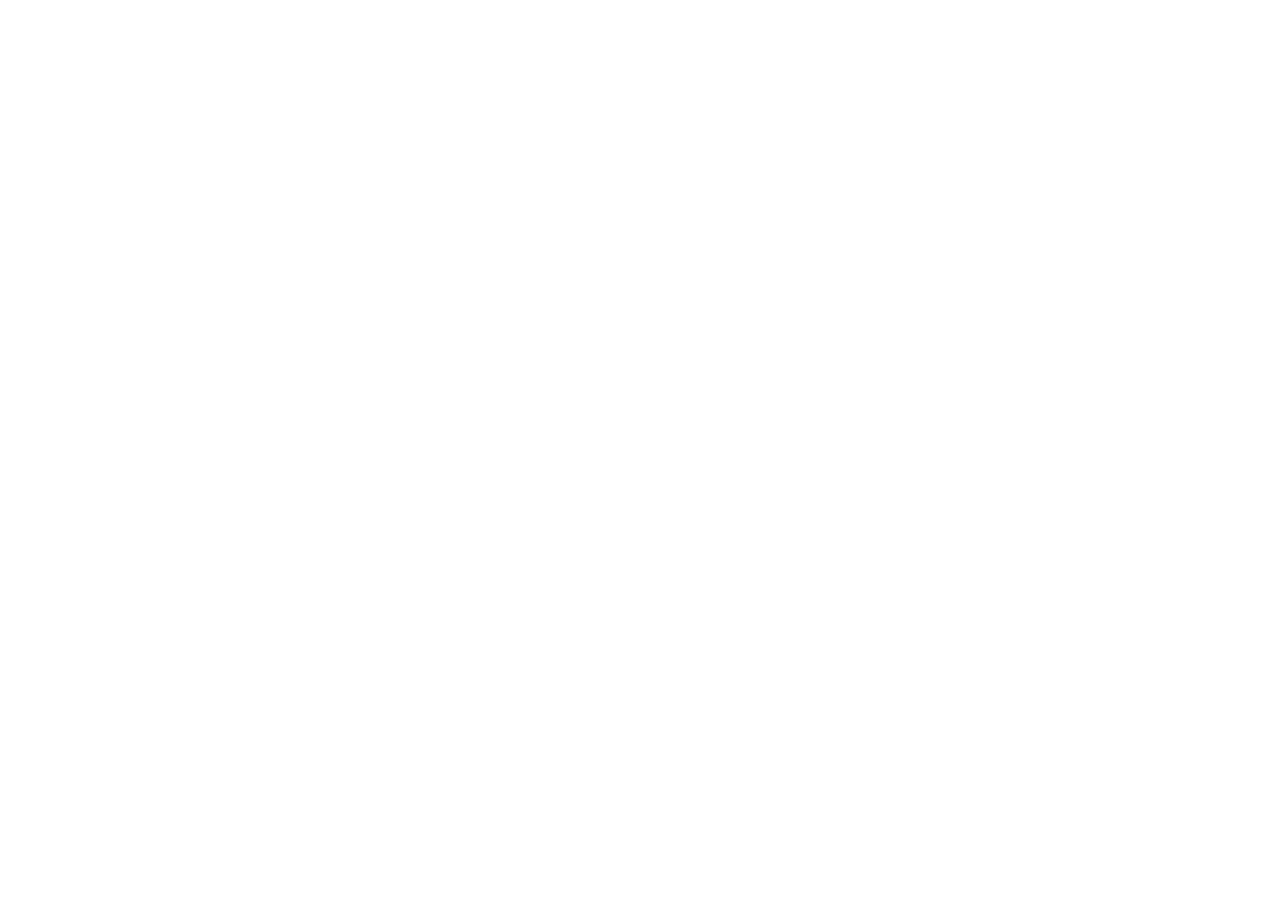
==== hackabee/index.html @ 3b1e6158 "Create index.html" ====
<!DOCTYPE HTML>
<html lang="en-US">
    <head>
        <meta charset="UTF-8">
        <meta http-equiv="refresh" content="0; url=https://pearlcz.is-a.dev/projekty/hackabee">
        <script type="text/javascript">
            window.location.href = "https://pearlcz.is-a.dev/projekty/hackabee"
        </script>
        <title>Page Redirection</title>
    </head>
    <body>
        <!-- Note: don't tell people to `click` the link, just tell them that it is a link. -->
        If you are not redirected automatically, follow this <a href='https://pearlcz.is-a.dev/projekty/hackabee'>link to Hack a Bee/a>.
    </body>
</html>
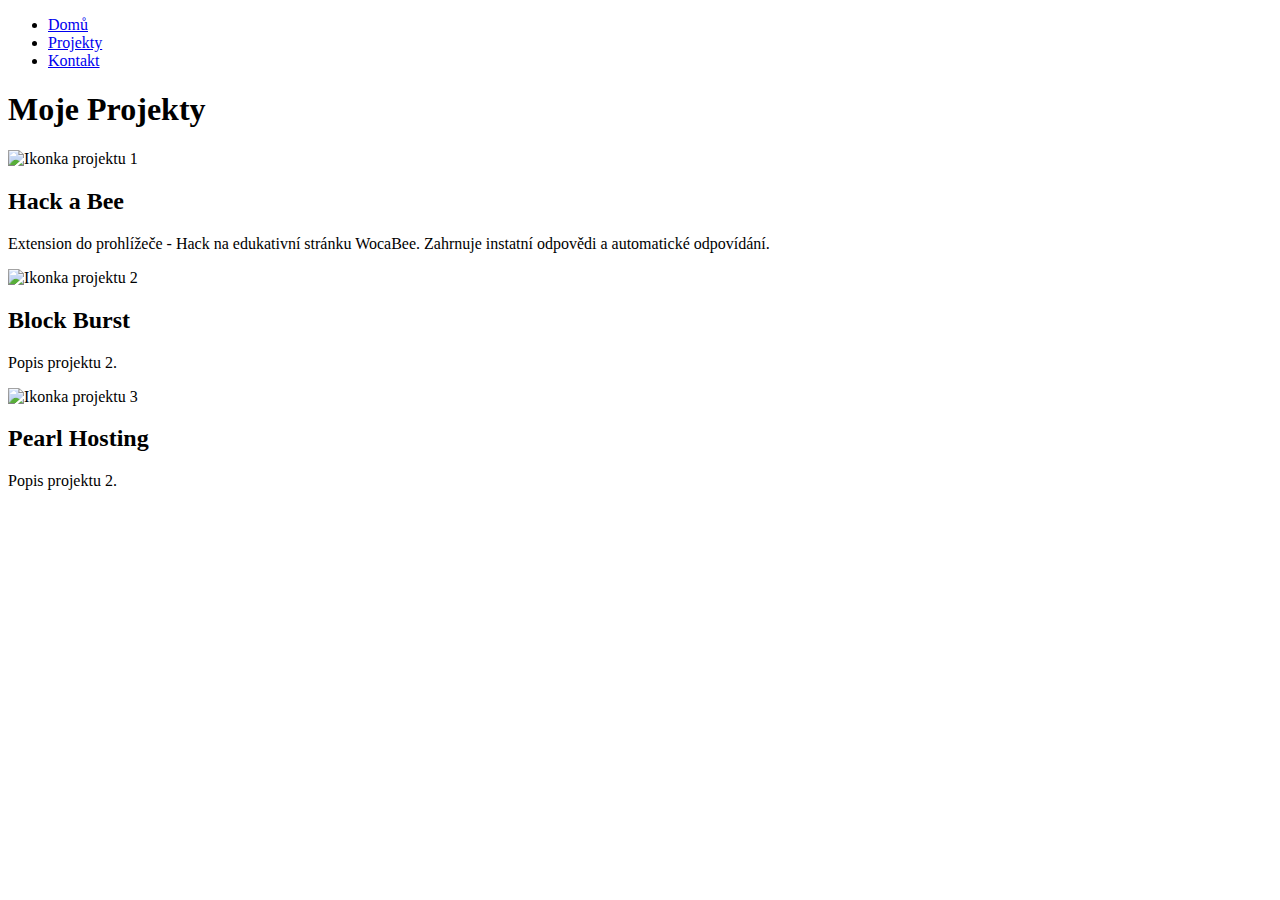
==== commit 2d0ac070: "Update index.html" ====
--- a/hackabee/index.html
+++ b/hackabee/index.html
@@ -1,15 +1,54 @@
-<!DOCTYPE HTML>
-<html lang="en-US">
-    <head>
-        <meta charset="UTF-8">
-        <meta http-equiv="refresh" content="0; url=https://pearlcz.is-a.dev/projekty/hackabee">
-        <script type="text/javascript">
-            window.location.href = "https://pearlcz.is-a.dev/projekty/hackabee"
-        </script>
-        <title>Page Redirection</title>
-    </head>
-    <body>
-        <!-- Note: don't tell people to `click` the link, just tell them that it is a link. -->
-        If you are not redirected automatically, follow this <a href='https://pearlcz.is-a.dev/projekty/hackabee'>link to Hack a Bee/a>.
-    </body>
+<!DOCTYPE html>
+<html lang="cs">
+<head>
+    <link rel="icon" type="image/png" href="/favicon/favicon-96x96.png" sizes="96x96" />
+    <link rel="icon" type="image/svg+xml" href="/favicon/favicon.svg" />
+    <link rel="shortcut icon" href="/favicon/favicon.ico" />
+    <link rel="apple-touch-icon" sizes="180x180" href="/favicon/apple-touch-icon.png" />
+    <meta name="apple-mobile-web-app-title" content="MyWebSite" />
+    <link rel="manifest" href="/favicon/site.webmanifest" />
+    <meta charset="UTF-8">
+    <meta name="viewport" content="width=device-width, initial-scale=1.0">
+    <title>Moje Projekty</title>
+    <link rel="stylesheet" href="styles.css">
+</head>
+<body>
+    <header>
+        <nav>
+            <ul>
+                <li><a href="/">Domů</a></li>
+                <li><a href="/projekty">Projekty</a></li>
+                <li><a href="/kontakt">Kontakt</a></li>
+            </ul>
+        </nav>
+    </header>
+    <main>
+        <h1>Moje Projekty</h1>
+        <div class="project-container">
+            <div class="project-card" onclick="location.href='https://pearlcz.is-a.dev/projekty/hackabee'">
+                <img src="https://i.imgur.com/l067M48.png" alt="Ikonka projektu 1" class="project-icon">
+                <div class="project-content">
+                    <h2>Hack a Bee</h2>
+                    <p>Extension do prohlížeče - Hack na edukativní stránku WocaBee. Zahrnuje instatní odpovědi a automatické odpovídání.</p>
+                </div>
+            </div>
+            <div class="project-card" onclick="location.href='https://pearlcz.is-a.dev/projekty/blockburst'">
+                <img src="https://i.imgur.com/HXrOGjl.png" alt="Ikonka projektu 2" class="project-icon">
+                <div class="project-content">
+                    <h2>Block Burst</h2>
+                    <p>Popis projektu 2.</p>
+                </div>
+            </div>
+            <div class="project-card" onclick="location.href='https://pearlcz.is-a.dev/projekty/pearlhosting'">
+                <img src="https://i.imgur.com/otj20Ol.png" alt="Ikonka projektu 3" class="project-icon">
+                <div class="project-content">
+                    <h2>Pearl Hosting</h2>
+                    <p>Popis projektu 2.</p>
+                </div>
+            </div>
+            <!-- Přidat další projekty -->
+        </div>
+    </main>
+    <script src="script.js"></script>
+</body>
 </html>
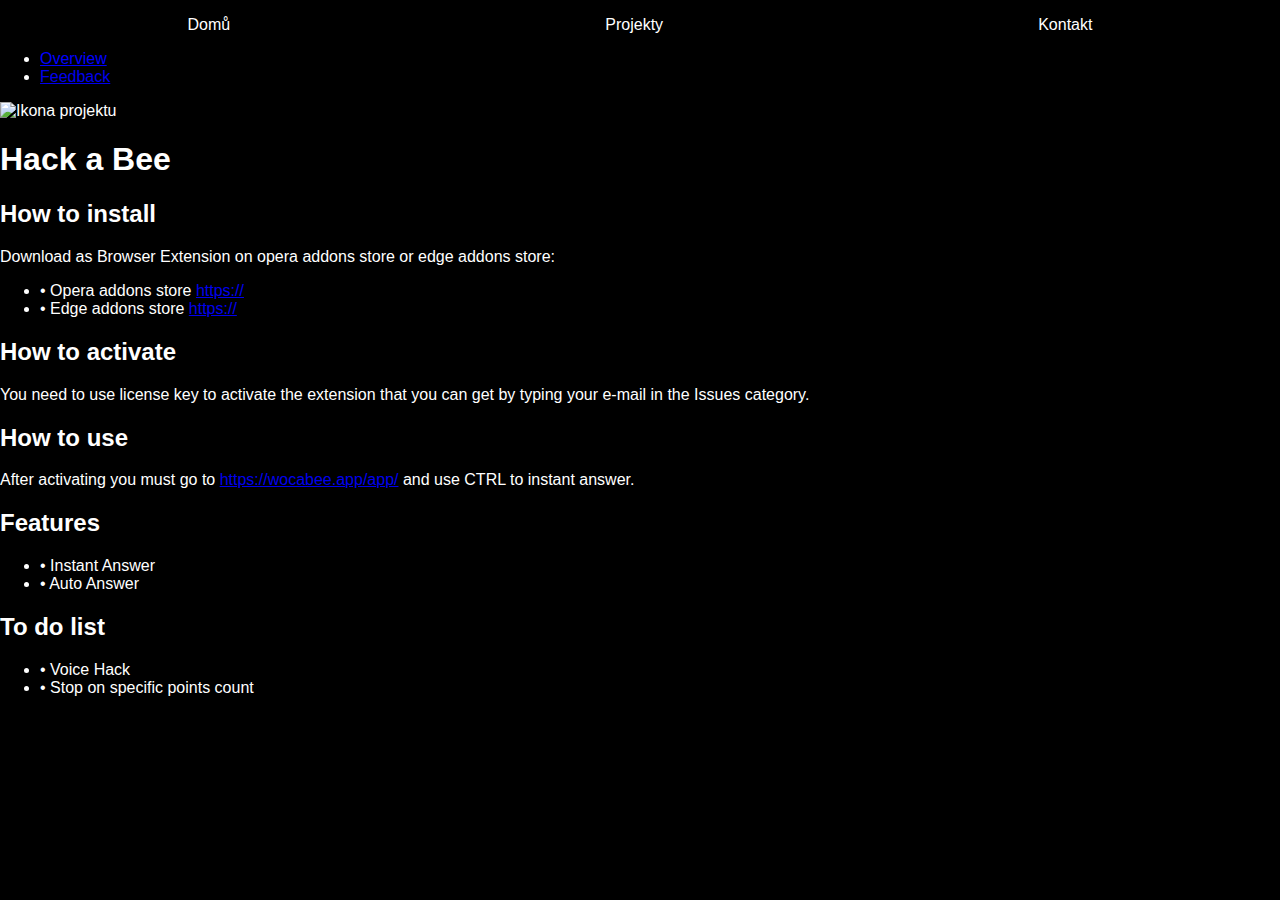
==== commit acb8bc8e: "Update index.html" ====
--- a/hackabee/index.html
+++ b/hackabee/index.html
@@ -9,7 +9,7 @@
     <link rel="manifest" href="/favicon/site.webmanifest" />
     <meta charset="UTF-8">
     <meta name="viewport" content="width=device-width, initial-scale=1.0">
-    <title>Moje Projekty</title>
+    <title>Hack a Bee</title>
     <link rel="stylesheet" href="styles.css">
 </head>
 <body>
@@ -22,33 +22,44 @@
             </ul>
         </nav>
     </header>
-    <main>
-        <h1>Moje Projekty</h1>
-        <div class="project-container">
-            <div class="project-card" onclick="location.href='https://pearlcz.is-a.dev/projekty/hackabee'">
-                <img src="https://i.imgur.com/l067M48.png" alt="Ikonka projektu 1" class="project-icon">
-                <div class="project-content">
-                    <h2>Hack a Bee</h2>
-                    <p>Extension do prohlížeče - Hack na edukativní stránku WocaBee. Zahrnuje instatní odpovědi a automatické odpovídání.</p>
-                </div>
-            </div>
-            <div class="project-card" onclick="location.href='https://pearlcz.is-a.dev/projekty/blockburst'">
-                <img src="https://i.imgur.com/HXrOGjl.png" alt="Ikonka projektu 2" class="project-icon">
-                <div class="project-content">
-                    <h2>Block Burst</h2>
-                    <p>Popis projektu 2.</p>
-                </div>
-            </div>
-            <div class="project-card" onclick="location.href='https://pearlcz.is-a.dev/projekty/pearlhosting'">
-                <img src="https://i.imgur.com/otj20Ol.png" alt="Ikonka projektu 3" class="project-icon">
-                <div class="project-content">
-                    <h2>Pearl Hosting</h2>
-                    <p>Popis projektu 2.</p>
-                </div>
-            </div>
-            <!-- Přidat další projekty -->
+    <div class="fixed-section">
+        <div class="footer-menu">
+            <ul>
+                <li><a style="color:blue;" href="/projekty/hackabee/">Overview</a></li>
+                <li><a href="/projekty/hackabee/feedback">Feedback</a></li>
+            </ul>
         </div>
-    </main>
+        <div class="header-content">
+            <img src="https://i.imgur.com/l067M48.png" alt="Ikona projektu" class="project-icon">
+            <h1 class="centered-title">Hack a Bee</h1>
+        </div>
+        <div class="scrollable-content">
+            <h2>How to install</h2>
+            <p>Download as Browser Extension on opera addons store or edge addons store:</p>
+            <ul>
+                <li>• Opera addons store <a href="LINK">https://</a></li>
+                <li>• Edge addons store <a href="LINK">https://</a></li>
+            </ul>
+
+            <h2>How to activate</h2>
+            <p>You need to use license key to activate the extension that you can get by typing your e-mail in the Issues category.</p>
+
+            <h2>How to use</h2>
+            <p>After activating you must go to <a href="https://wocabee.app/app/">https://wocabee.app/app/</a> and use CTRL to instant answer.</p>
+
+            <h2>Features</h2>
+            <ul>
+                <li>• Instant Answer</li>
+                <li>• Auto Answer</li>
+            </ul>
+
+            <h2>To do list</h2>
+            <ul>
+                <li>• Voice Hack</li>
+                <li>• Stop on specific points count</li>
+            </ul>
+        </div>
+    </div>
     <script src="script.js"></script>
 </body>
 </html>
--- a/hackabee/styles.css
+++ b/hackabee/styles.css
@@ -0,0 +1,73 @@
+body {
+    font-family: Arial, sans-serif;
+    background-color: black;
+    color: white;
+    margin: 0;
+    padding: 0;
+}
+
+header nav ul {
+    list-style-type: none;
+    padding: 0;
+    display: flex;
+    justify-content: space-around;
+    background-color: rgba(0, 0, 0, 0.8);
+}
+
+header nav ul li {
+    margin: 0;
+}
+
+header nav ul li a {
+    color: white;
+    text-decoration: none;
+    padding: 15px;
+}
+
+main {
+    padding: 20px;
+    text-align: center;
+}
+
+.project-container {
+    display: flex;
+    flex-direction: column;
+    align-items: center;
+    gap: 20px;
+}
+
+.project-card {
+    display: flex;
+    align-items: center;
+    background-color: #333;
+    border-radius: 10px;
+    overflow: hidden;
+    width: 75%; /* Zabírá 75 % šířky */
+    max-width: 800px; /* Maximální šířka */
+    cursor: pointer;
+    transition: transform 0.3s;
+    padding: 10px;
+}
+
+.project-card:hover {
+    transform: scale(1.05);
+}
+
+.project-icon {
+    width: 100px; /* Nastavuje šířku ikony */
+    height: auto;
+    margin-right: 15px; /* Mezery mezi ikonou a textem */
+}
+
+.project-content {
+    text-align: left; /* Zarovnání textu vlevo */
+}
+
+.project-content h2 {
+    margin: 10px 0;
+    color: red;
+}
+
+.project-content p {
+    color: green;
+}
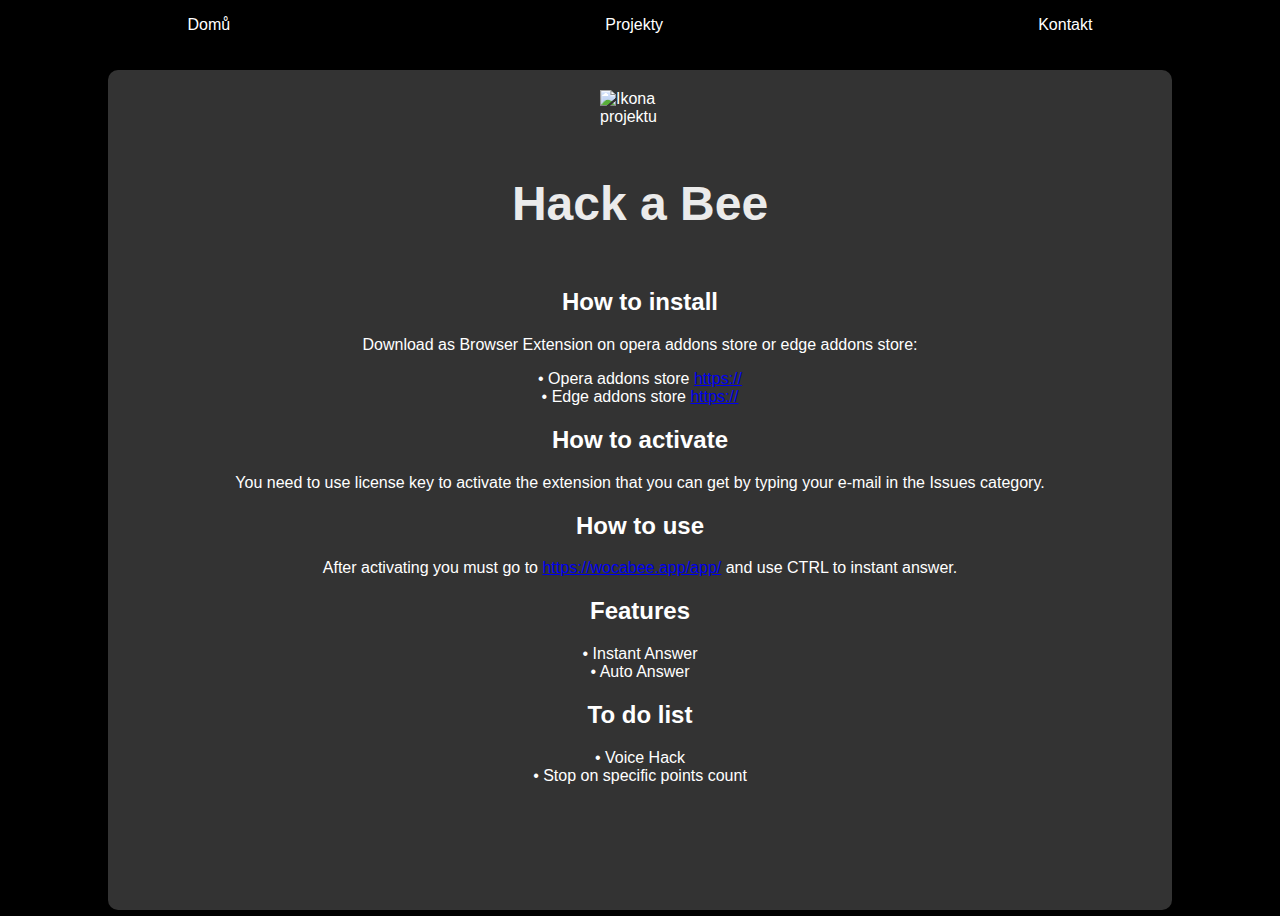
==== commit 91e0d137: "Update index.html" ====
--- a/hackabee/index.html
+++ b/hackabee/index.html
@@ -23,12 +23,6 @@
         </nav>
     </header>
     <div class="fixed-section">
-        <div class="footer-menu">
-            <ul>
-                <li><a style="color:blue;" href="/projekty/hackabee/">Overview</a></li>
-                <li><a href="/projekty/hackabee/feedback">Feedback</a></li>
-            </ul>
-        </div>
         <div class="header-content">
             <img src="https://i.imgur.com/l067M48.png" alt="Ikona projektu" class="project-icon">
             <h1 class="centered-title">Hack a Bee</h1>
--- a/hackabee/styles.css
+++ b/hackabee/styles.css
@@ -1,9 +1,11 @@
 body {
     font-family: Arial, sans-serif;
+    margin: 0;
+    padding: 0;
     background-color: black;
     color: white;
-    margin: 0;
-    padding: 0;
+    height: 100vh;
+    overflow: hidden;
 }
 
 header nav ul {
@@ -24,50 +26,71 @@
     padding: 15px;
 }
 
-main {
+.fixed-section {
+    position: fixed;
+    top: 70px;
+    left: 50%;
+    transform: translate(-50%, 0);
+    background-color: #333;
     padding: 20px;
-    text-align: center;
+    border-radius: 10px;
+    width: 80%;
+    height: calc(100% - 100px);
+    overflow-y: auto;
 }
 
-.project-container {
+.header-content {
     display: flex;
     flex-direction: column;
     align-items: center;
-    gap: 20px;
-}
-
-.project-card {
-    display: flex;
-    align-items: center;
-    background-color: #333;
-    border-radius: 10px;
-    overflow: hidden;
-    width: 75%; /* Zabírá 75 % šířky */
-    max-width: 800px; /* Maximální šířka */
-    cursor: pointer;
-    transition: transform 0.3s;
-    padding: 10px;
-}
-
-.project-card:hover {
-    transform: scale(1.05);
+    margin-bottom: 20px;
 }
 
 .project-icon {
-    width: 100px; /* Nastavuje šířku ikony */
-    height: auto;
-    margin-right: 15px; /* Mezery mezi ikonou a textem */
+    width: 80px;
+    height: 80px;
+    margin-bottom: 10px;
 }
 
-.project-content {
-    text-align: left; /* Zarovnání textu vlevo */
+.centered-title {
+    color: #ebebeb;
+    font-size: 3rem;
+    line-height: 1;
+    margin: 0;
 }
 
-.project-content h2 {
-    margin: 10px 0;
-    color: red;
+.scrollable-content {
+    padding: 20px;
+    text-align: center;
+    color: white;
 }
 
-.project-content p {
-    color: green;
+.scrollable-content ul {
+    list-style-type: none;
+    padding: 0;
 }
+
+.footer-menu {
+    display: flex;
+    justify-content: center; /* Centers the footer menu */
+    background-color: #333; /* Gray background color */
+    padding: 10px;
+    border-radius: 10px;
+    margin-bottom: 20px;
+}
+
+.footer-menu ul {
+    list-style-type: none;
+    padding: 0;
+    display: flex;
+    justify-content: center;
+}
+
+.footer-menu ul li {
+    margin: 0 15px;
+}
+
+.footer-menu ul li a {
+    color: white;
+    text-decoration: none;
+}
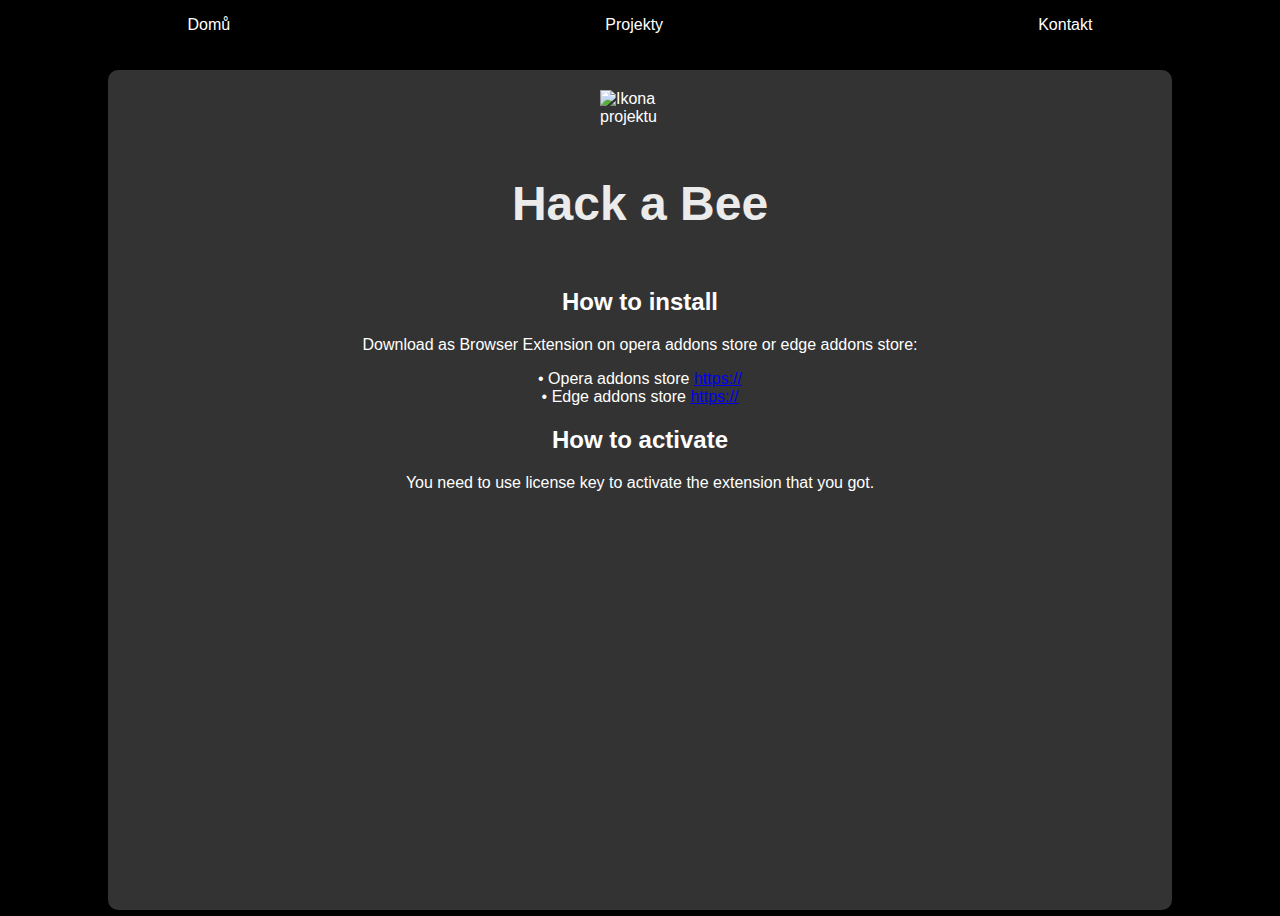
==== commit bb1581d0: "Update index.html" ====
--- a/hackabee/index.html
+++ b/hackabee/index.html
@@ -36,22 +36,7 @@
             </ul>
 
             <h2>How to activate</h2>
-            <p>You need to use license key to activate the extension that you can get by typing your e-mail in the Issues category.</p>
-
-            <h2>How to use</h2>
-            <p>After activating you must go to <a href="https://wocabee.app/app/">https://wocabee.app/app/</a> and use CTRL to instant answer.</p>
-
-            <h2>Features</h2>
-            <ul>
-                <li>• Instant Answer</li>
-                <li>• Auto Answer</li>
-            </ul>
-
-            <h2>To do list</h2>
-            <ul>
-                <li>• Voice Hack</li>
-                <li>• Stop on specific points count</li>
-            </ul>
+            <p>You need to use license key to activate the extension that you got.</p>
         </div>
     </div>
     <script src="script.js"></script>
